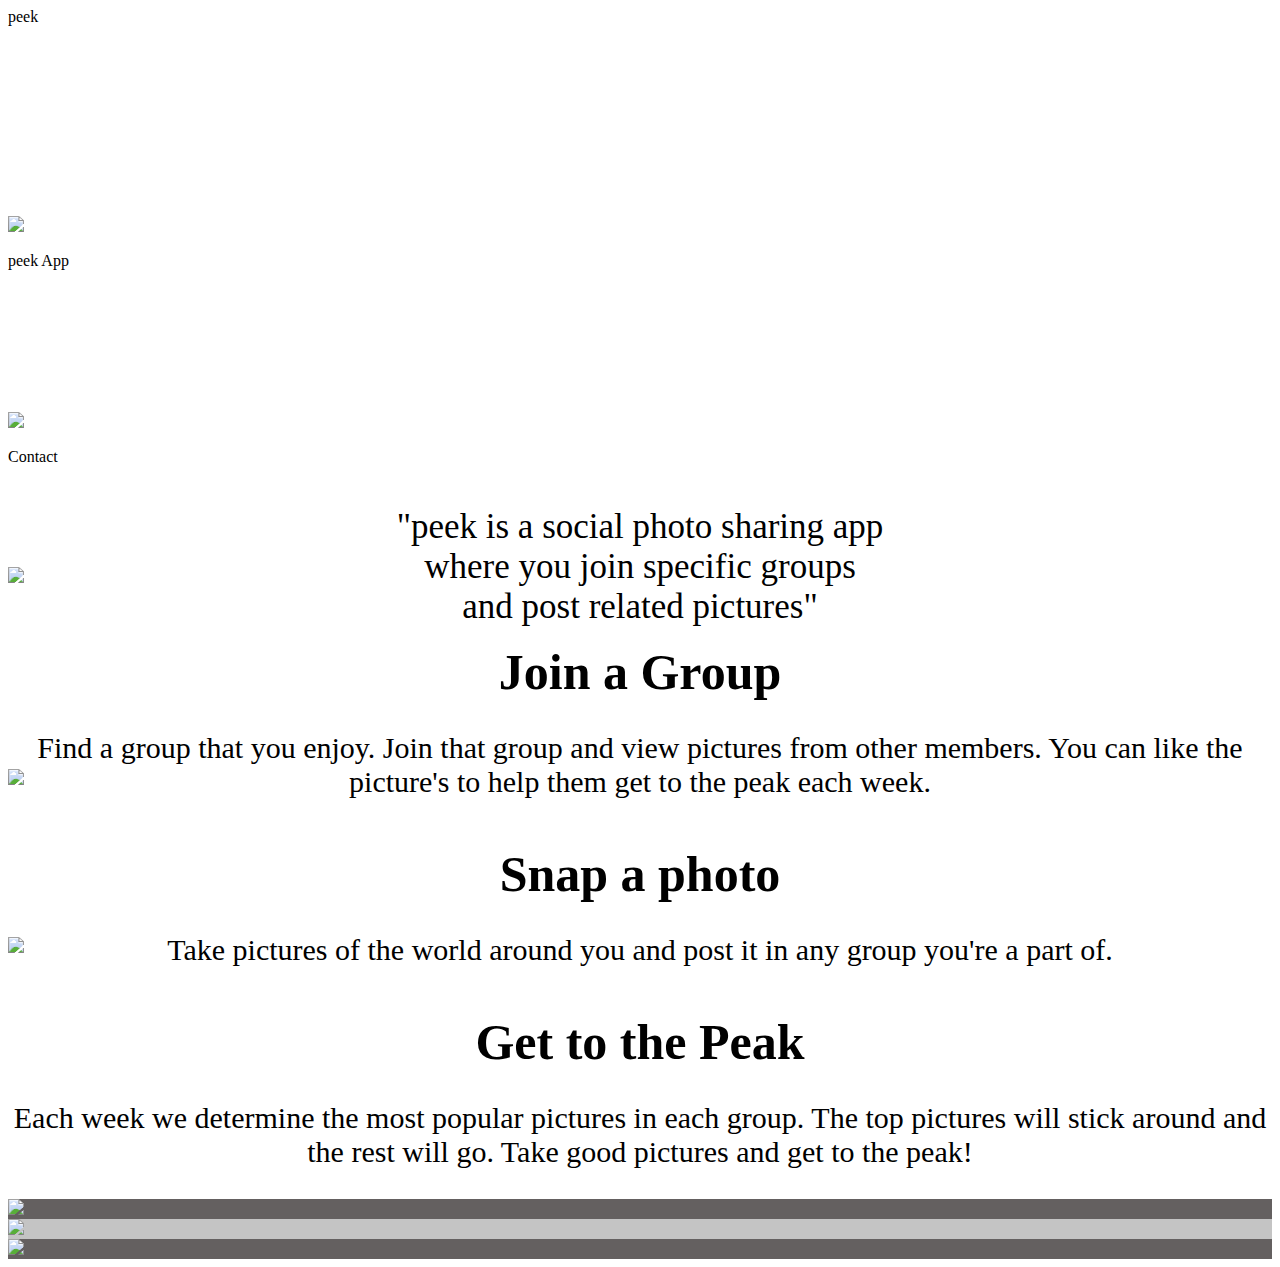
==== index.html @ 519363d4 "final change on change" ====
<!DOCTYPE html>
<html>
    <head>
    <link rel="stylesheet" href="main.css">
    </head>
    <script src="http://ajax.googleapis.com/ajax/libs/jquery/1.11.2/jquery.min.js"></script>
    <script>
    
    //functions for the menu bar    
    
    function whoWeAre() {
        $('html,body').animate({
        scrollTop: $(".peekApp").offset().top},
        'slow');
    }
    
    function contactUs() {
    $('html,body').animate({
        scrollTop: $(".contactUs").offset().top},
        'slow');
    }
    
    //functions for the peek deatiled sections
        
    function joinAGroupDetailed() {
    $('html,body').animate({
        scrollTop: $("#joinGroupSection").offset().top},
        'slow');
    }
    
    function snapAPhotoDetailed() {
    $('html,body').animate({
        scrollTop: $("#snapAPhotoSection").offset().top},
        'slow');
    }    
        
     function getToThePeakDetailed() {
    $('html,body').animate({
        scrollTop: $("#getToThePeakSection").offset().top},
        'slow');
    }  
    
    </script>
<body>
    <div id="peekTitle" class="peekTitle">
        peek</div>
    <div id="verticalGap" class="verticalGap"></div>
    <div id="menuBar" class="menu">
        <div id="link1" class="menuBarCell" onclick="whoWeAre()" >
            <img id="aboutImage" src="Images/About.png" style="position:relative; margin-top:15%">   
            <p id="peekAppLabel" class="menuBarCellFont">peek App</p>
        </div>
        <div id="link2" class="menuBarCell">
                
        </div>
        <div id="link3" class="menuBarCell"  onclick="contactUs()">
            <img src="Images/Contact.png" style="padding-top:10%">
                <p id="contactLabel" class="menuBarCellFont">Contact</p>
        </div>
    </div>
    <div id="peekApp" class="peekApp">
        <div class="peekHeaderFont" style="text-align:center; font-size:35px; padding-top:25px">"peek is a social photo sharing app</div>
        <div class="peekHeaderFont" style="text-align:center; font-size:35px">where you join specific groups</div>
        <div class="peekHeaderFont" style="text-align:center; font-size:35px">and post related pictures"</div>
        <div id="contentContainer" style="height: 50%; text-align: center; ">
            <div id="content1" class="peekAppContent" onclick="joinAGroupDetailed()">
            <img src="Images/zoomin.png" style=" display: block; position:relative;margin-left:auto; margin-right: auto; top: -60px"> 
            <h1 class="peekHeaderFont" style="font-size: 50px; height: auto; margin: 0;">Join a Group</h1>
                <p class="peekHeaderFont" style="font-size: 30px;">Find a group that you enjoy. Join that group and view pictures from other members. You can like the picture's to help them get to the peak each week. </p>
            </div>
            
            <div id="content2" class="peekAppContent" onclick = "snapAPhotoDetailed()">
            <img src="Images/polaroidcamera.png" style=" display: block; position:relative;margin-left:auto; margin-right: auto; top: -60px"> 
            <h1 class="peekHeaderFont" style="font-size: 50px; height: auto; margin: 0;">Snap a photo</h1>
                <p class="peekHeaderFont" style="font-size: 30px;">Take pictures of the world around you and post it in any group you're a part of.</p> 
            </div>
            
            <div id="content3" class="peekAppContent" onclick="getToThePeakDetailed()">
            <img src="Images/heart.png" style=" display: block; position:relative;margin-left:auto; margin-right: auto; top: -60px"> 
            <h1 class="peekHeaderFont" style="font-size: 50px; height: auto; margin: 0;">Get to the Peak</h1>
                <p class="peekHeaderFont" style="font-size: 30px;">Each week we determine the most popular pictures in each group. The top pictures will stick around and the rest will go. Take good pictures and get to the peak!</p>       
            </div>
        </div>
    </div>
    <div id="joinGroupSection" style="background-color:#646060; height:50%;">
        <div class="stepHeaderDivs">
            <img src="Images/JoinAGroupImages.png">
        </div>
    </div>
    <div id="snapAPhotoSection" style="background-color:#c4c4c4; height:50%;">
        <div class="stepHeaderDivs">
            <img src="Images/snapAPhotoImages.png">
        </div>
    </div>
    <div id="getToThePeakSection" style="background-color:#646060; height:50%;">
        <div class="stepHeaderDivs">
            <img src="Images/peakImages.png">
        </div>
    </div>
    <div id="contactUs" class="contactUs">
    
    </div>
    </body>

</html>
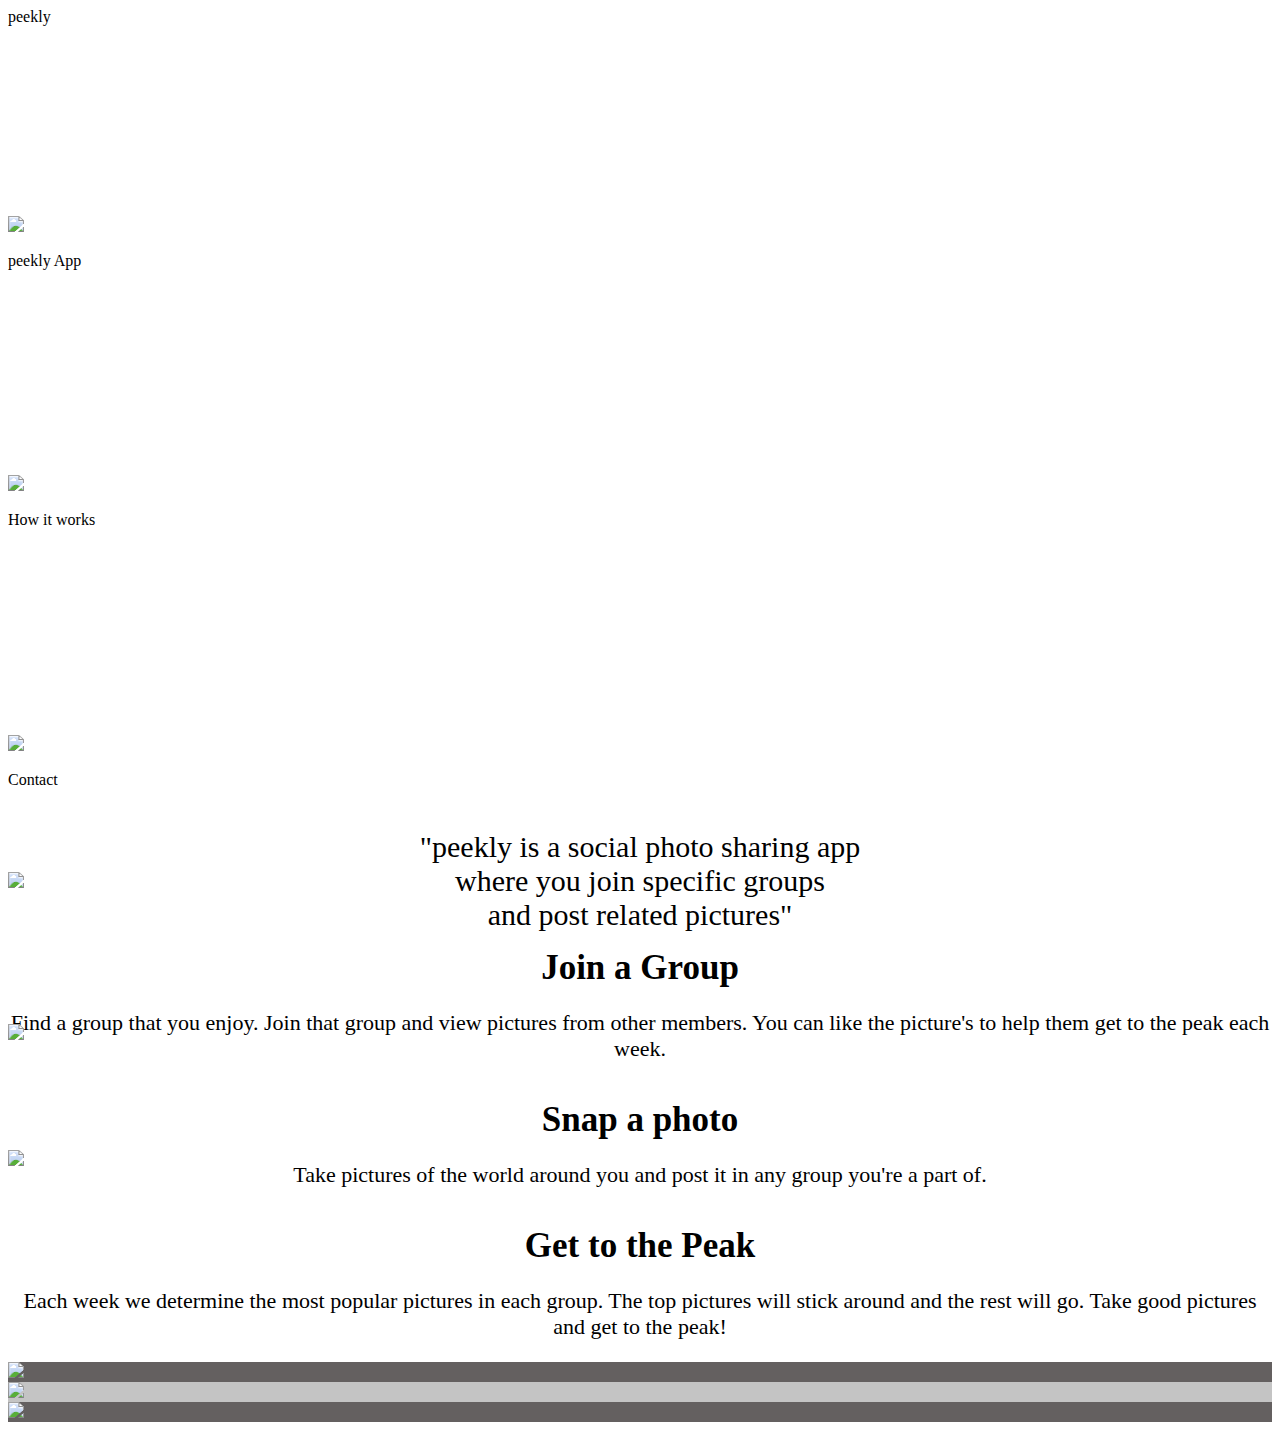
==== commit ff0a0aa7: "Contacts one more time" ====
--- a/index.html
+++ b/index.html
@@ -43,58 +43,59 @@
     </script>
 <body>
     <div id="peekTitle" class="peekTitle">
-        peek</div>
+        peekly</div>
     <div id="verticalGap" class="verticalGap"></div>
     <div id="menuBar" class="menu">
         <div id="link1" class="menuBarCell" onclick="whoWeAre()" >
-            <img id="aboutImage" src="Images/About.png" style="position:relative; margin-top:15%">   
-            <p id="peekAppLabel" class="menuBarCellFont">peek App</p>
+            <img id="aboutImage" src="Images/About.png" style="position:relative; margin-top:15%; height: 40%">   
+            <p id="peekAppLabel" class="menuBarCellFont">peekly App</p>
         </div>
-        <div id="link2" class="menuBarCell">
-                
+        <div id="link2" class="menuBarCell" onclick="joinAGroupDetailed()">
+            <img id="aboutImage" src="Images/How.png" style="position:relative; margin-top:15%; height: 40%">   
+            <p id="peekAppLabel" class="menuBarCellFont">How it works</p>  
         </div>
         <div id="link3" class="menuBarCell"  onclick="contactUs()">
-            <img src="Images/Contact.png" style="padding-top:10%">
+            <img src="Images/Contacts.png" style="padding-top:15%; height: 40%">
                 <p id="contactLabel" class="menuBarCellFont">Contact</p>
         </div>
     </div>
     <div id="peekApp" class="peekApp">
-        <div class="peekHeaderFont" style="text-align:center; font-size:35px; padding-top:25px">"peek is a social photo sharing app</div>
-        <div class="peekHeaderFont" style="text-align:center; font-size:35px">where you join specific groups</div>
-        <div class="peekHeaderFont" style="text-align:center; font-size:35px">and post related pictures"</div>
+        <div class="peekHeaderFont" style="text-align:center; font-size:30px; padding-top:25px">"peekly is a social photo sharing app</div>
+        <div class="peekHeaderFont" style="text-align:center; font-size:30px">where you join specific groups</div>
+        <div class="peekHeaderFont" style="text-align:center; font-size:30px">and post related pictures"</div>
         <div id="contentContainer" style="height: 50%; text-align: center; ">
             <div id="content1" class="peekAppContent" onclick="joinAGroupDetailed()">
             <img src="Images/zoomin.png" style=" display: block; position:relative;margin-left:auto; margin-right: auto; top: -60px"> 
-            <h1 class="peekHeaderFont" style="font-size: 50px; height: auto; margin: 0;">Join a Group</h1>
-                <p class="peekHeaderFont" style="font-size: 30px;">Find a group that you enjoy. Join that group and view pictures from other members. You can like the picture's to help them get to the peak each week. </p>
+            <h1 class="peekHeaderFont" style="font-size: 35px; height: auto; margin: 0;">Join a Group</h1>
+                <p class="peekHeaderFont" style="font-size: 22px;">Find a group that you enjoy. Join that group and view pictures from other members. You can like the picture's to help them get to the peak each week. </p>
             </div>
             
             <div id="content2" class="peekAppContent" onclick = "snapAPhotoDetailed()">
             <img src="Images/polaroidcamera.png" style=" display: block; position:relative;margin-left:auto; margin-right: auto; top: -60px"> 
-            <h1 class="peekHeaderFont" style="font-size: 50px; height: auto; margin: 0;">Snap a photo</h1>
-                <p class="peekHeaderFont" style="font-size: 30px;">Take pictures of the world around you and post it in any group you're a part of.</p> 
+            <h1 class="peekHeaderFont" style="font-size: 35px; height: auto; margin: 0;">Snap a photo</h1>
+                <p class="peekHeaderFont" style="font-size: 22px;">Take pictures of the world around you and post it in any group you're a part of.</p> 
             </div>
             
             <div id="content3" class="peekAppContent" onclick="getToThePeakDetailed()">
             <img src="Images/heart.png" style=" display: block; position:relative;margin-left:auto; margin-right: auto; top: -60px"> 
-            <h1 class="peekHeaderFont" style="font-size: 50px; height: auto; margin: 0;">Get to the Peak</h1>
-                <p class="peekHeaderFont" style="font-size: 30px;">Each week we determine the most popular pictures in each group. The top pictures will stick around and the rest will go. Take good pictures and get to the peak!</p>       
+            <h1 class="peekHeaderFont" style="font-size: 35px; height: auto; margin: 0;">Get to the Peak</h1>
+                <p class="peekHeaderFont" style="font-size: 22px;">Each week we determine the most popular pictures in each group. The top pictures will stick around and the rest will go. Take good pictures and get to the peak!</p>       
             </div>
         </div>
     </div>
     <div id="joinGroupSection" style="background-color:#646060; height:50%;">
         <div class="stepHeaderDivs">
-            <img src="Images/JoinAGroupImages.png">
+            <img src="Images/JoinAGroupImages.png" style="width: 30%">
         </div>
     </div>
     <div id="snapAPhotoSection" style="background-color:#c4c4c4; height:50%;">
         <div class="stepHeaderDivs">
-            <img src="Images/snapAPhotoImages.png">
+            <img src="Images/snapAPhotoImages.png" style="width: 30%">
         </div>
     </div>
     <div id="getToThePeakSection" style="background-color:#646060; height:50%;">
         <div class="stepHeaderDivs">
-            <img src="Images/peakImages.png">
+            <img src="Images/peakImages.png" style="width: 30%">
         </div>
     </div>
     <div id="contactUs" class="contactUs">
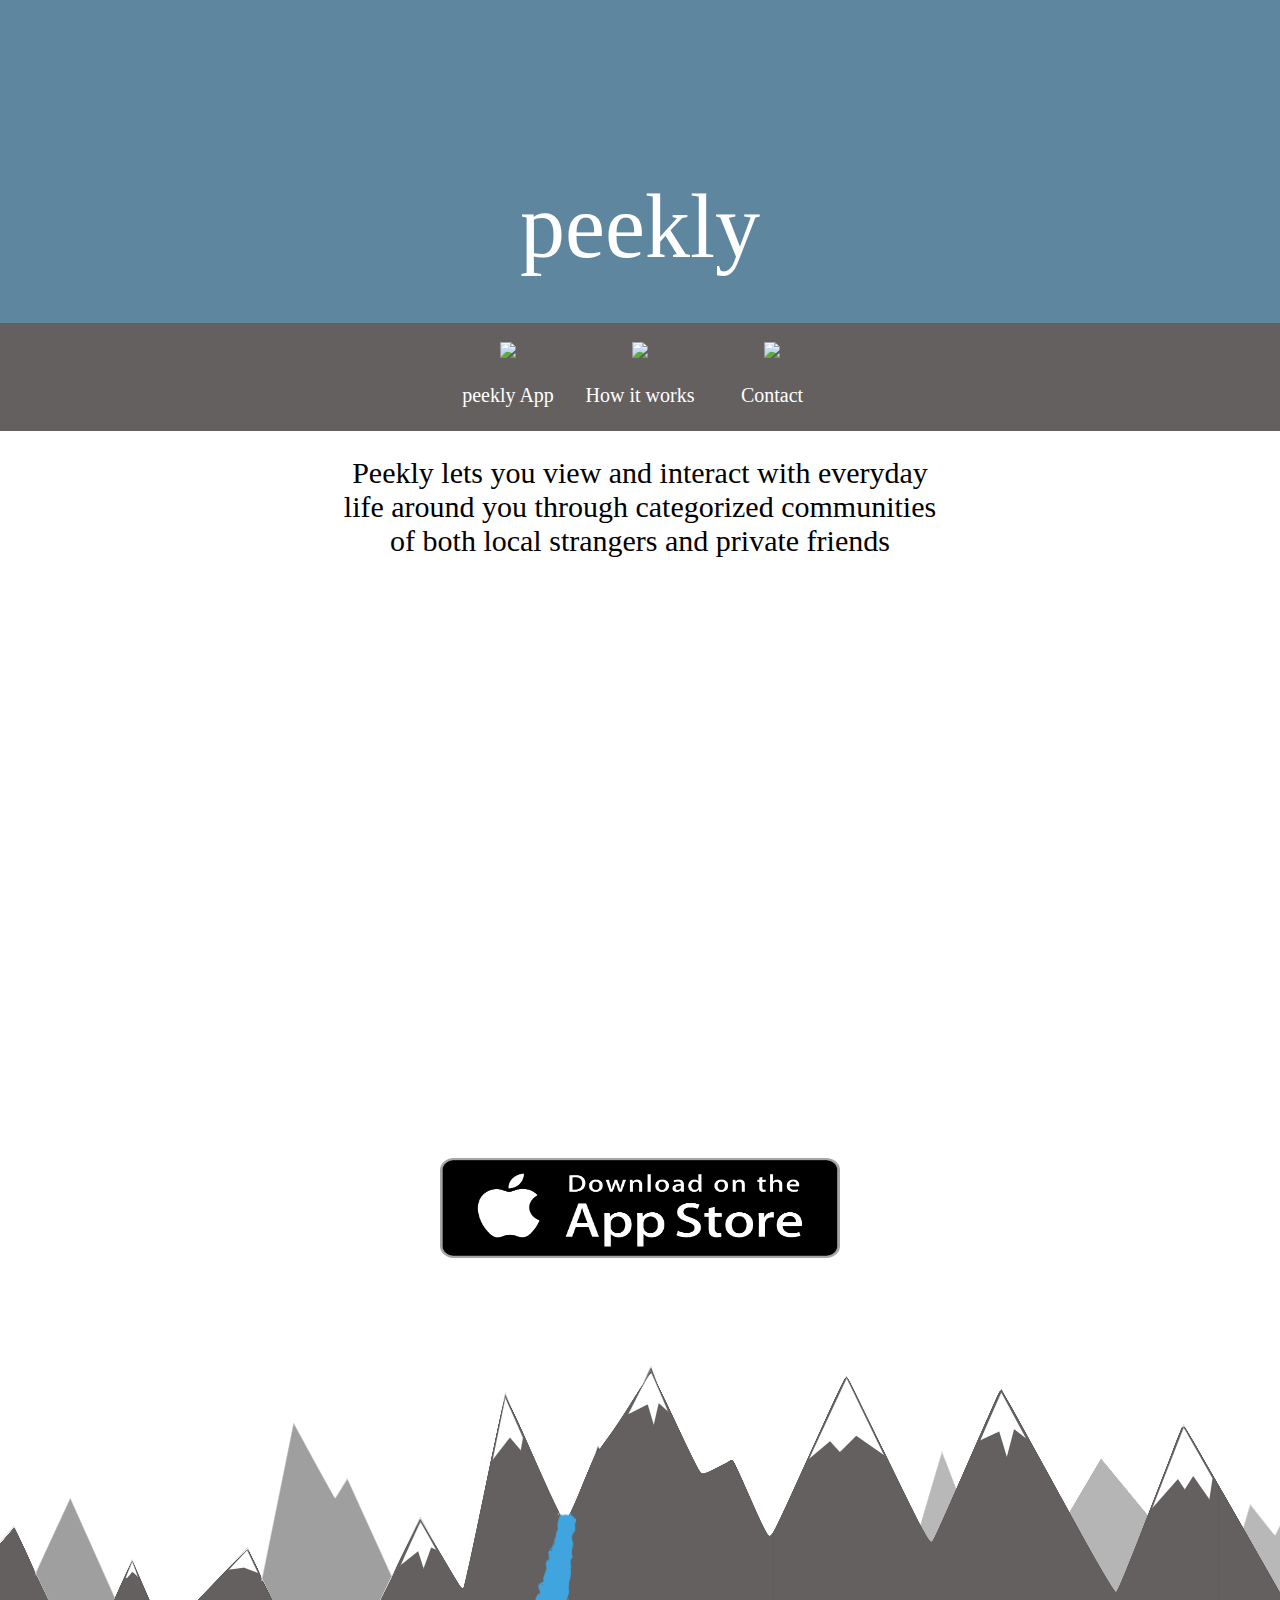
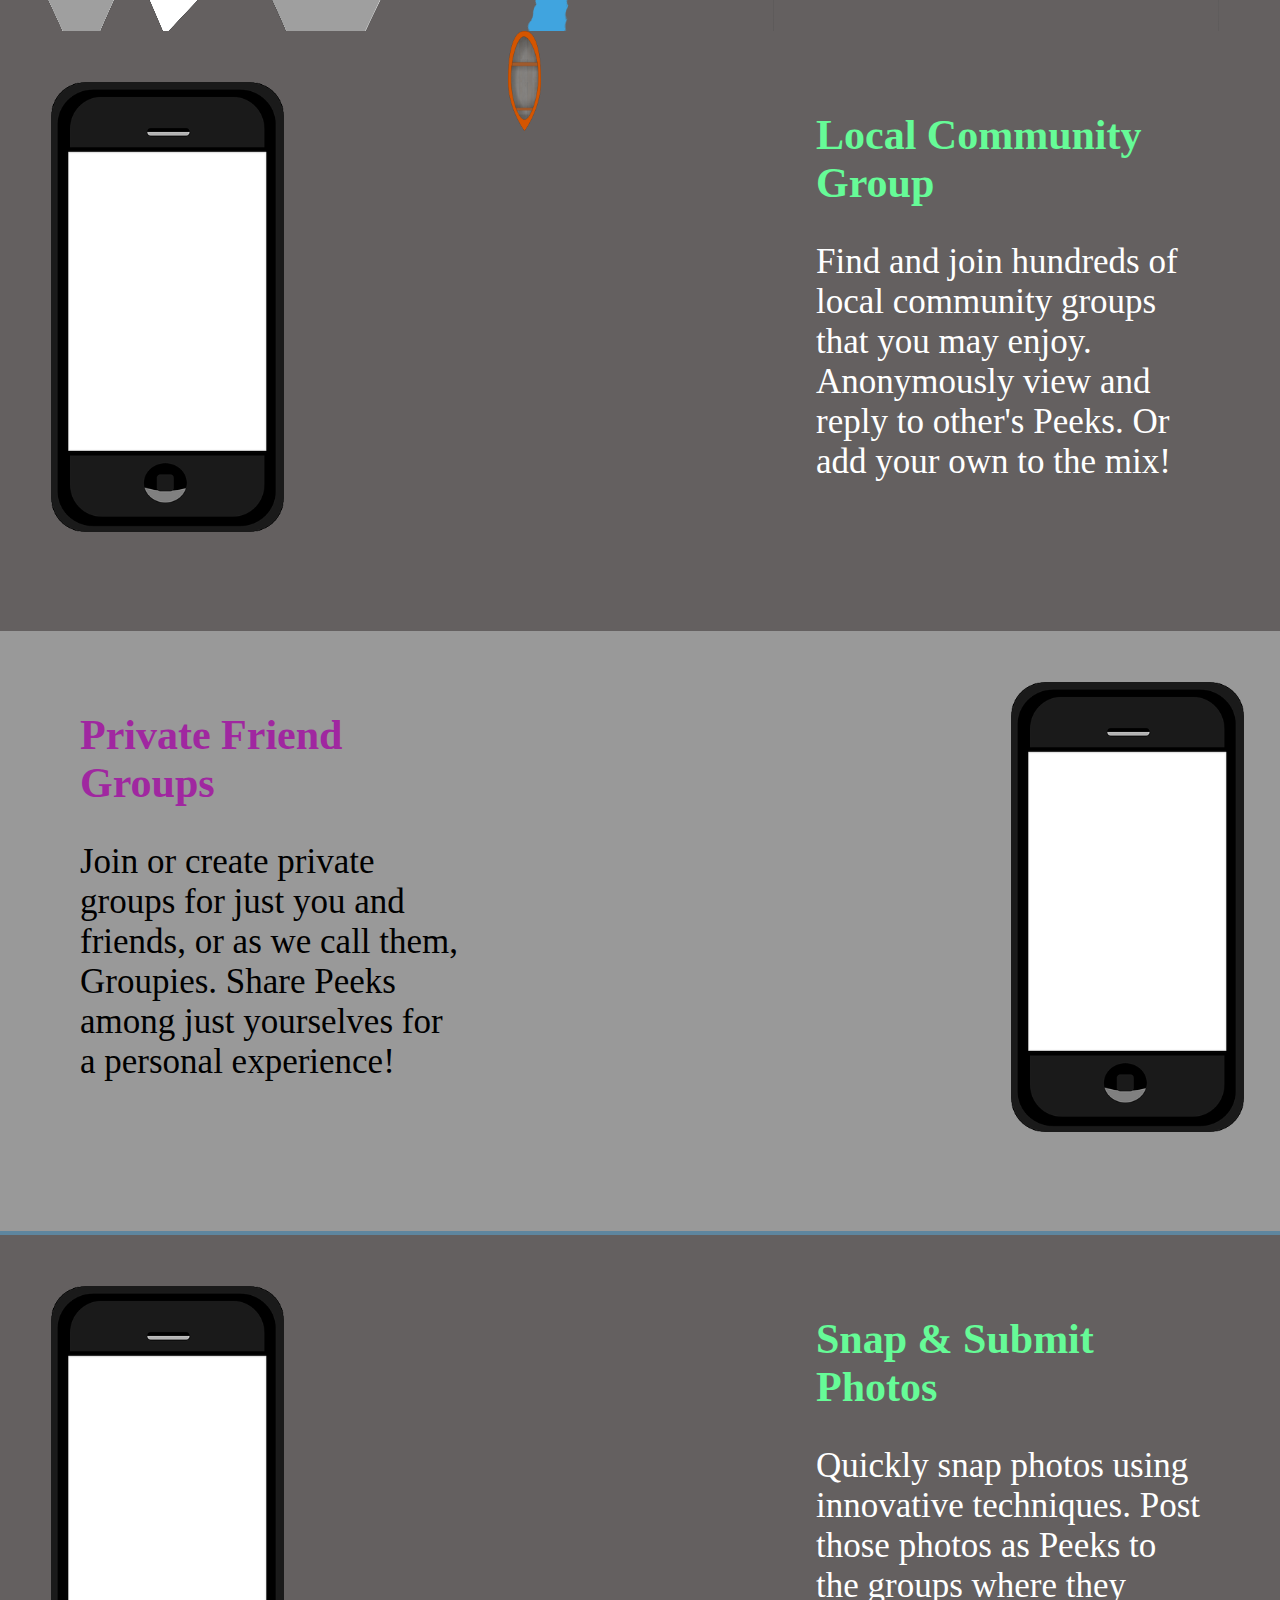
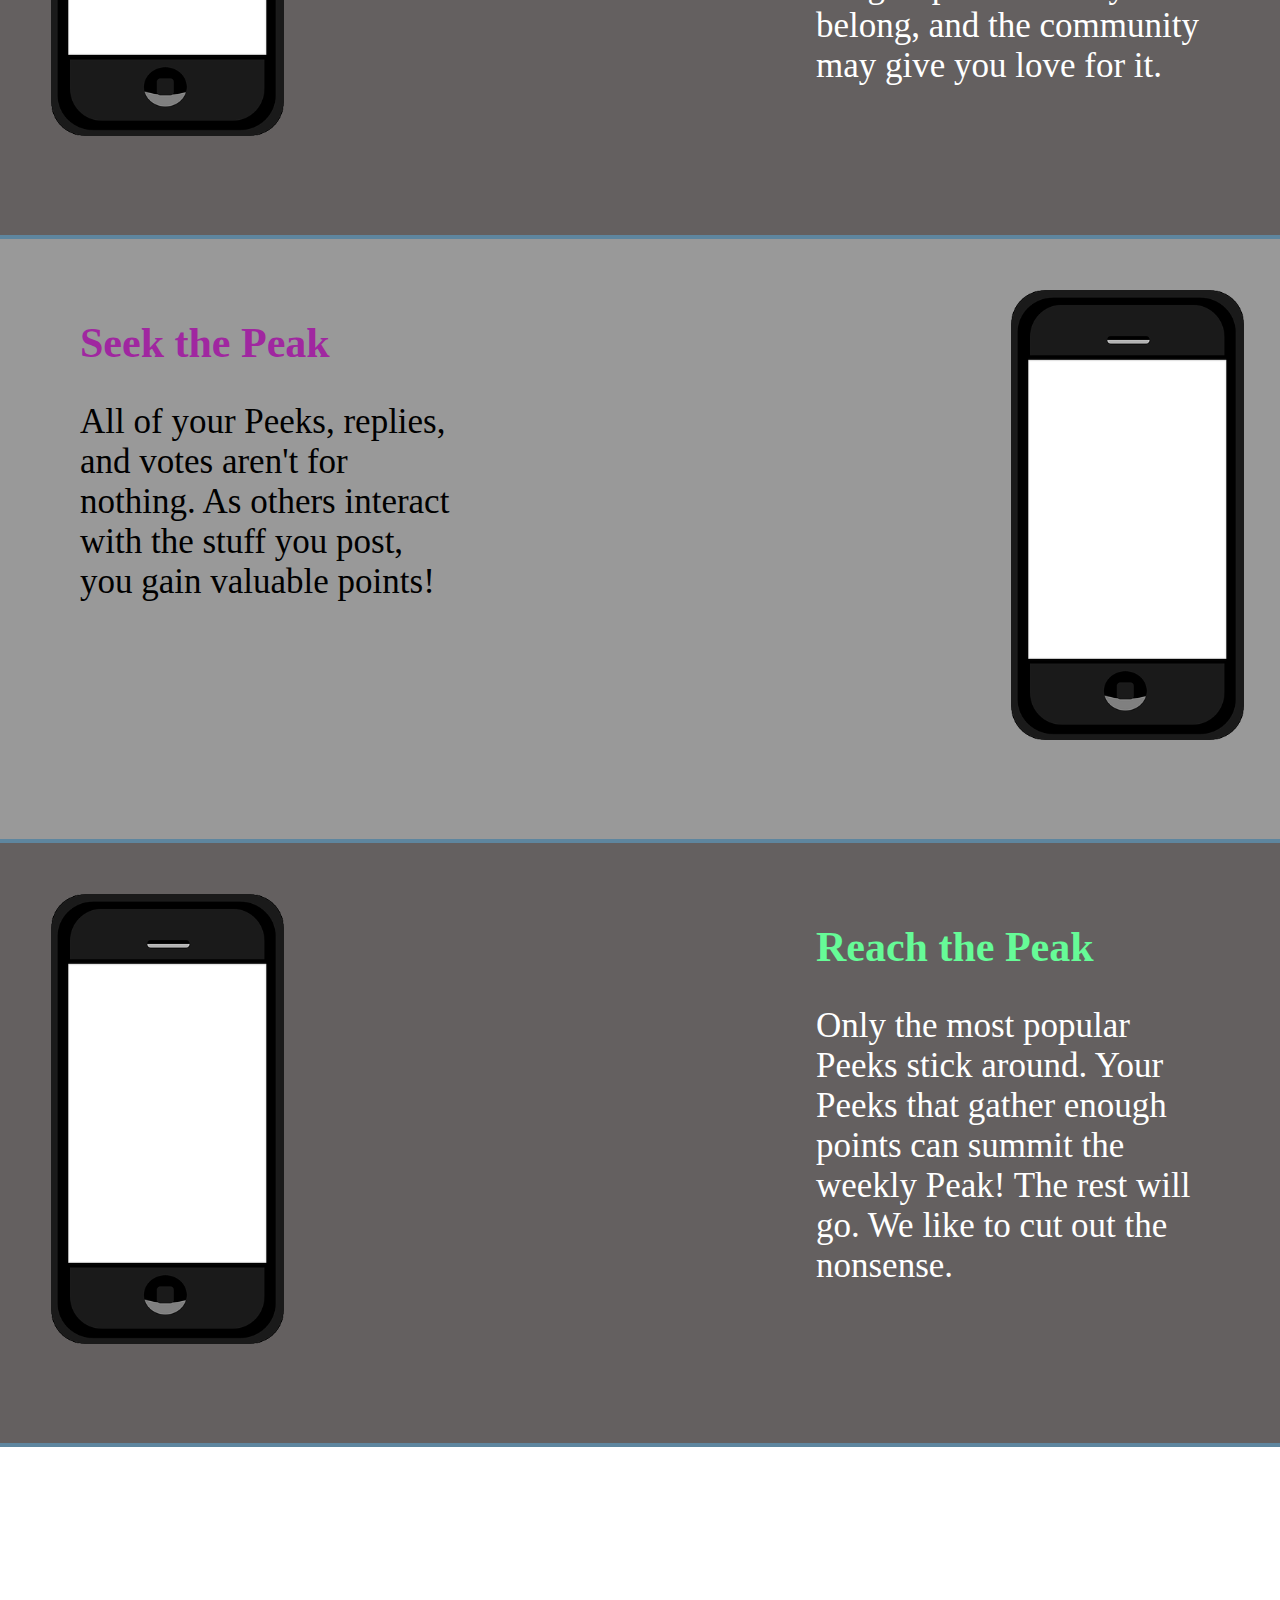
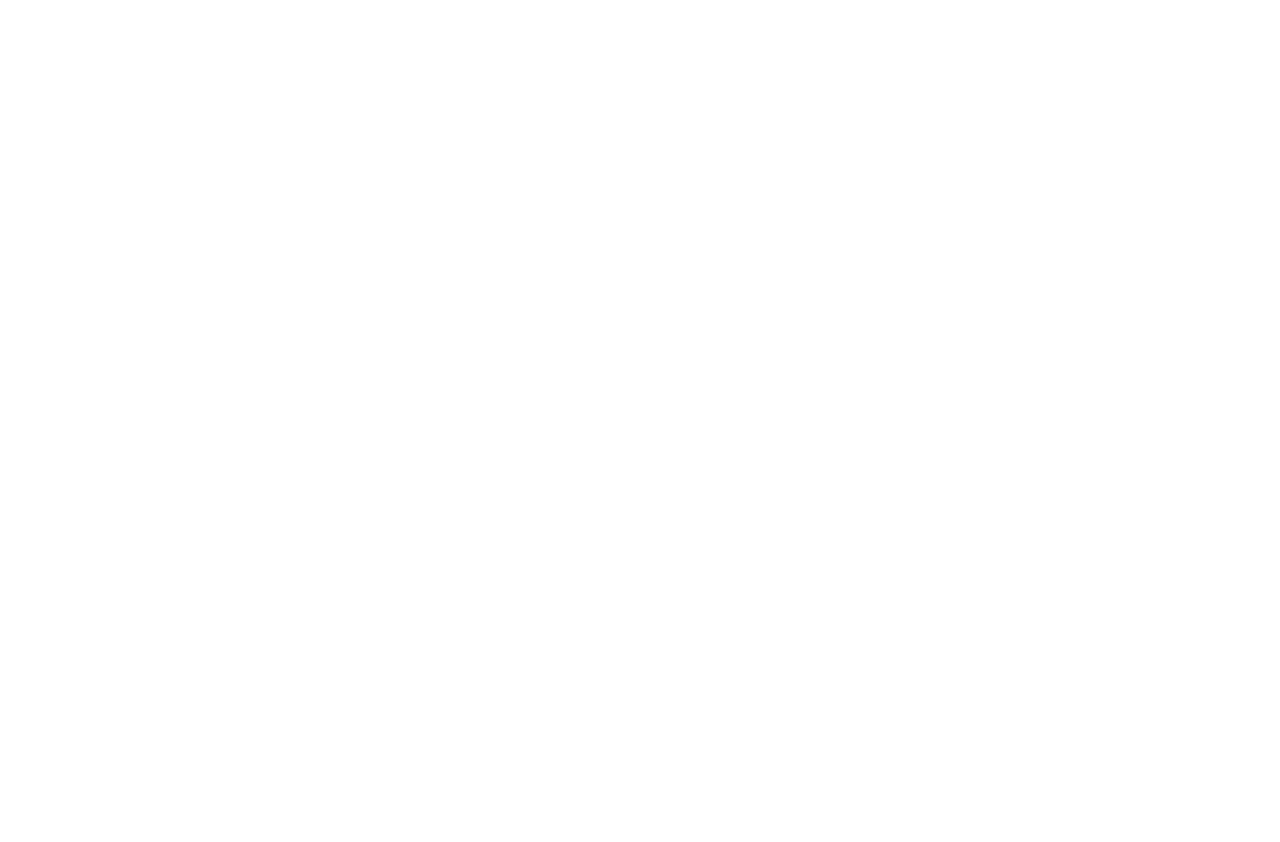
==== commit fa03e765: "Sections completed" ====
--- a/index.html
+++ b/index.html
@@ -3,12 +3,29 @@
     <head>
     <link rel="stylesheet" href="main.css">
     </head>
-    <script src="http://ajax.googleapis.com/ajax/libs/jquery/1.11.2/jquery.min.js"></script>
+    <script src="http://ajax.googleapis.com/ajax/libs/jquery/2.0.2/jquery.min.js"></script>
+    <script src="stellar.js-master/jquery.stellar.min.js"></script>
+    <script></script>
     <script>
+    window.addEventListener("scroll", parallaxEffect, false);
+   
+    //working parallax effect   
+    function parallaxEffect() {
+        var topValue = ($(window).scrollTop());
+        if(topValue == 100) $("#content1").stop(true,true).fadeIn("slow");
+        else if(topValue == 200) $("#content2").stop(true,true).fadeIn("slow");
+        else if(topValue == 300) $("#content3").stop(true,true).fadeIn("slow");
+        else if(topValue > 400) {$("#content1").stop(true,true).fadeIn("slow");$("#content2").stop(true,true).fadeIn("slow");$("#content3").stop(true,true).fadeIn("slow");}
+        
+            
+        }
+
+        
     
     //functions for the menu bar    
     
     function whoWeAre() {
+        parallaxEffect();
         $('html,body').animate({
         scrollTop: $(".peekApp").offset().top},
         'slow');
@@ -20,26 +37,14 @@
         'slow');
     }
     
-    //functions for the peek deatiled sections
-        
-    function joinAGroupDetailed() {
-    $('html,body').animate({
-        scrollTop: $("#joinGroupSection").offset().top},
+    function howItWorks() {
+        $('html,body').animate({
+        scrollTop: $(".howItWorks").offset().top},
         'slow');
     }
     
-    function snapAPhotoDetailed() {
-    $('html,body').animate({
-        scrollTop: $("#snapAPhotoSection").offset().top},
-        'slow');
-    }    
         
-     function getToThePeakDetailed() {
-    $('html,body').animate({
-        scrollTop: $("#getToThePeakSection").offset().top},
-        'slow');
-    }  
-    
+        
     </script>
 <body>
     <div id="peekTitle" class="peekTitle">
@@ -50,7 +55,7 @@
             <img id="aboutImage" src="Images/About.png" style="position:relative; margin-top:15%; height: 40%">   
             <p id="peekAppLabel" class="menuBarCellFont">peekly App</p>
         </div>
-        <div id="link2" class="menuBarCell" onclick="joinAGroupDetailed()">
+        <div id="link2" class="menuBarCell" onclick="howItWorks()">
             <img id="aboutImage" src="Images/How.png" style="position:relative; margin-top:15%; height: 40%">   
             <p id="peekAppLabel" class="menuBarCellFont">How it works</p>  
         </div>
@@ -60,44 +65,91 @@
         </div>
     </div>
     <div id="peekApp" class="peekApp">
-        <div class="peekHeaderFont" style="text-align:center; font-size:30px; padding-top:25px">"peekly is a social photo sharing app</div>
-        <div class="peekHeaderFont" style="text-align:center; font-size:30px">where you join specific groups</div>
-        <div class="peekHeaderFont" style="text-align:center; font-size:30px">and post related pictures"</div>
+    
+        
+        
+        <div class="peekHeaderFont" style="text-align:center; font-size:30px; padding-top:25px">Peekly lets you view and interact with everyday</div>
+        <div class="peekHeaderFont" style="text-align:center; font-size:30px">life around you through categorized communities</div>
+        <div class="peekHeaderFont" style="text-align:center; font-size:30px">of both local strangers and private friends</div>
         <div id="contentContainer" style="height: 50%; text-align: center; ">
-            <div id="content1" class="peekAppContent" onclick="joinAGroupDetailed()">
+            <div id="content1" class="peekAppContent" style="display:none;">
             <img src="Images/zoomin.png" style=" display: block; position:relative;margin-left:auto; margin-right: auto; top: -60px"> 
             <h1 class="peekHeaderFont" style="font-size: 35px; height: auto; margin: 0;">Join a Group</h1>
                 <p class="peekHeaderFont" style="font-size: 22px;">Find a group that you enjoy. Join that group and view pictures from other members. You can like the picture's to help them get to the peak each week. </p>
             </div>
             
-            <div id="content2" class="peekAppContent" onclick = "snapAPhotoDetailed()">
+            <div id="content2" class="peekAppContent" style="display:none">
             <img src="Images/polaroidcamera.png" style=" display: block; position:relative;margin-left:auto; margin-right: auto; top: -60px"> 
             <h1 class="peekHeaderFont" style="font-size: 35px; height: auto; margin: 0;">Snap a photo</h1>
                 <p class="peekHeaderFont" style="font-size: 22px;">Take pictures of the world around you and post it in any group you're a part of.</p> 
             </div>
             
-            <div id="content3" class="peekAppContent" onclick="getToThePeakDetailed()">
+            <div id="content3" class="peekAppContent" style="display:none">
             <img src="Images/heart.png" style=" display: block; position:relative;margin-left:auto; margin-right: auto; top: -60px"> 
             <h1 class="peekHeaderFont" style="font-size: 35px; height: auto; margin: 0;">Get to the Peak</h1>
                 <p class="peekHeaderFont" style="font-size: 22px;">Each week we determine the most popular pictures in each group. The top pictures will stick around and the rest will go. Take good pictures and get to the peak!</p>       
             </div>
         </div>
+        <div id="downloadDiv" style="width:100%; text-align:center"><img src="Images/download.png" style="display: absolute; height: 100px; width: 400px; align content" onClick="alert('Download App Link');"></div>
+        
     </div>
-    <div id="joinGroupSection" style="background-color:#646060; height:50%;">
-        <div class="stepHeaderDivs">
-            <img src="Images/JoinAGroupImages.png" style="width: 30%">
+    
+    <div id="howItWorks" class="explainedSections" style="background: #646060">
+        <div style="height:75%;width:17%; display: inline-block; padding-top:4%; padding-left: 4%; float:left;">
+            <img src="Images/blankIphoneScreen.png" style="height:100%;">
+        </div>
+        <div id="firstSectionCanoe" class="canoeImages">
+        <img src="Images/canoe.png" style="height:100px;">
+        </div>
+        <div id="localCommunityGroups" class="explainedSectionText" style="float:right; padding-right: 80px;">
+        <h1 style="color: #66FB97">Local Community Group</h1>
+            <p style="font-family: CaviarDreams; color:white; font-size: 35px;">Find and join hundreds of local community groups that you may enjoy. Anonymously view and reply to other's Peeks. Or add your own to the mix!</p>
         </div>
     </div>
-    <div id="snapAPhotoSection" style="background-color:#c4c4c4; height:50%;">
-        <div class="stepHeaderDivs">
-            <img src="Images/snapAPhotoImages.png" style="width: 30%">
+    
+    <div class="explainedSections" style="background:#999999">
+    <div id="localCommunityGroups" class="explainedSectionText" style="padding-left: 80px; float:left;">
+        <h1 style="color: #A027A0">Private Friend Groups</h1>
+            <p style="font-family: CaviarDreams; color:black; font-size: 35px;">Join or create private groups for just you and friends, or as we call them, Groupies. Share Peeks among just yourselves for a personal experience!</p>
+        </div>   
+    <div style="height:75%;width:17%; display: inline-block; padding-top:4%; padding-right: 4%; float:right">
+            <img src="Images/blankIphoneScreen.png" style="height:100%;">
         </div>
     </div>
-    <div id="getToThePeakSection" style="background-color:#646060; height:50%;">
-        <div class="stepHeaderDivs">
-            <img src="Images/peakImages.png" style="width: 30%">
+    
+    <div class="explainedSections" style="background: #646060">
+        <div style="height:75%;width:17%; display: inline-block; padding-top:4%; padding-left: 4%;float:left;">
+            <img src="Images/blankIphoneScreen.png" style="height:100%;">
+        </div>
+        <div id="localCommunityGroups" class="explainedSectionText" style="float:right; padding-right: 80px;">
+        <h1 style="color: #66FB97">Snap & Submit Photos</h1>
+            <p style="font-family: CaviarDreams; color:white; font-size: 35px;">Quickly snap photos using innovative techniques. Post those photos as Peeks to the groups where they belong, and the community may give you love for it.</p>
         </div>
     </div>
+    
+    <div class="explainedSections" style="background:#999999">
+    <div id="localCommunityGroups" class="explainedSectionText" style="padding-left: 80px; float:left;">
+        <h1 style="color: #A027A0">Seek the Peak</h1>
+            <p style="font-family: CaviarDreams; color:black; font-size: 35px;">All of your Peeks, replies, and votes aren't for nothing. As others interact with the stuff you post, you gain valuable points!</p>
+        </div>   
+    <div style="height:75%;width:17%; display: inline-block; padding-top:4%; padding-right: 4%; float:right">
+            <img src="Images/blankIphoneScreen.png" style="height:100%;">
+        </div>
+    </div>
+    
+    <div class="explainedSections" style="background: #646060">
+        <div style="height:75%;width:17%; display: inline-block; padding-top:4%; padding-left: 4%;float:left;">
+            <img src="Images/blankIphoneScreen.png" style="height:100%;">
+        </div>
+        <div id="localCommunityGroups" class="explainedSectionText" style="float:right; padding-right: 80px;">
+        <h1 style="color: #66FB97">Reach the Peak</h1>
+            <p style="font-family: CaviarDreams; color:white; font-size: 35px;">Only the most popular Peeks stick around. Your Peeks that gather enough points can summit the weekly Peak! The rest will go. We like to cut out the nonsense.</p>
+        </div>
+    </div>
+    
+    
+    
+    
     <div id="contactUs" class="contactUs">
     
     </div>
--- a/main.css
+++ b/main.css
@@ -0,0 +1,118 @@
+/* 
+* Main.css mstyle page for peek application website
+* @version 1.0 (No Revisions)
+* Application owned by Fibrsoft LLC
+* @author Karan Khatter (Co-Founder & CTO)
+*/
+
+
+html, body {
+    height: 100%;
+    width: 100%;
+    padding:0;
+    margin: 0;
+    background-color: #5E869F;
+}
+
+@font-face {
+    font-family: 'CaviarDreams';
+    src: url('CaviarDreams.ttf') format('truetype')
+
+}
+
+.peekTitle {
+    font-family: CaviarDreams;
+    color: white;
+    text-align: center;
+    font-size: 90px;
+    margin-top: 175px;
+}
+
+.verticalGap {
+    height: 5%;   
+    
+}
+.menu {
+    height: auto;
+    width: 100%;
+    display: inline-block;
+    align-content: center;
+    background-color: #646060;
+    padding-left: 0px;
+    text-align:center;
+}
+
+.menuBarCell {
+    display: inline-block;
+    height: 100%;
+    width: 10%;
+    overflow:hidden;
+    align-content: center;
+    color: white;
+    font-size: 25px;
+}
+
+.menuBarCell:hover {
+    background-color: #c4c4c4;
+    color: white;
+    z-index: -10px;
+    
+}
+
+.menuBarCellFont {
+    font-family: CaviarDreams;
+    text-align: center;
+    font-size: 20px;
+    
+}
+
+.peekApp {
+    background: white url(../Images/Range.png) repeat-x center bottom;
+    height: 1200px;
+}
+
+.peekAppContent {
+    position: relative;
+    height:300px; 
+    width:25%;
+    top: 150px;
+    border-top: 3px dotted black; 
+    border-bottom: 3px dotted black; 
+    display: inline-table;
+    margin-left: 50px;
+}
+
+.contactUs {
+    background-color: white;
+    height: 75%;
+    padding-bottom: 25%;
+}
+
+.peekHeaderFont {
+    font-family: CaviarDreams;   
+}
+
+.explainedSections {
+    display: inline-block;
+    height: 600px;
+    width: 100%;
+    
+}
+.explainedSectionText {
+    display: inline-block;  
+    position:relative;
+    width: 30%;
+    padding-top: 4%;
+}
+.explainedSectionText h1 {
+    font-family: CaviarDreams;
+    font-size: 42px;
+    
+}
+
+.canoeImages {
+    display: inline-block;
+    text-align: center;
+    width: 40%;
+    height: 600px;
+}